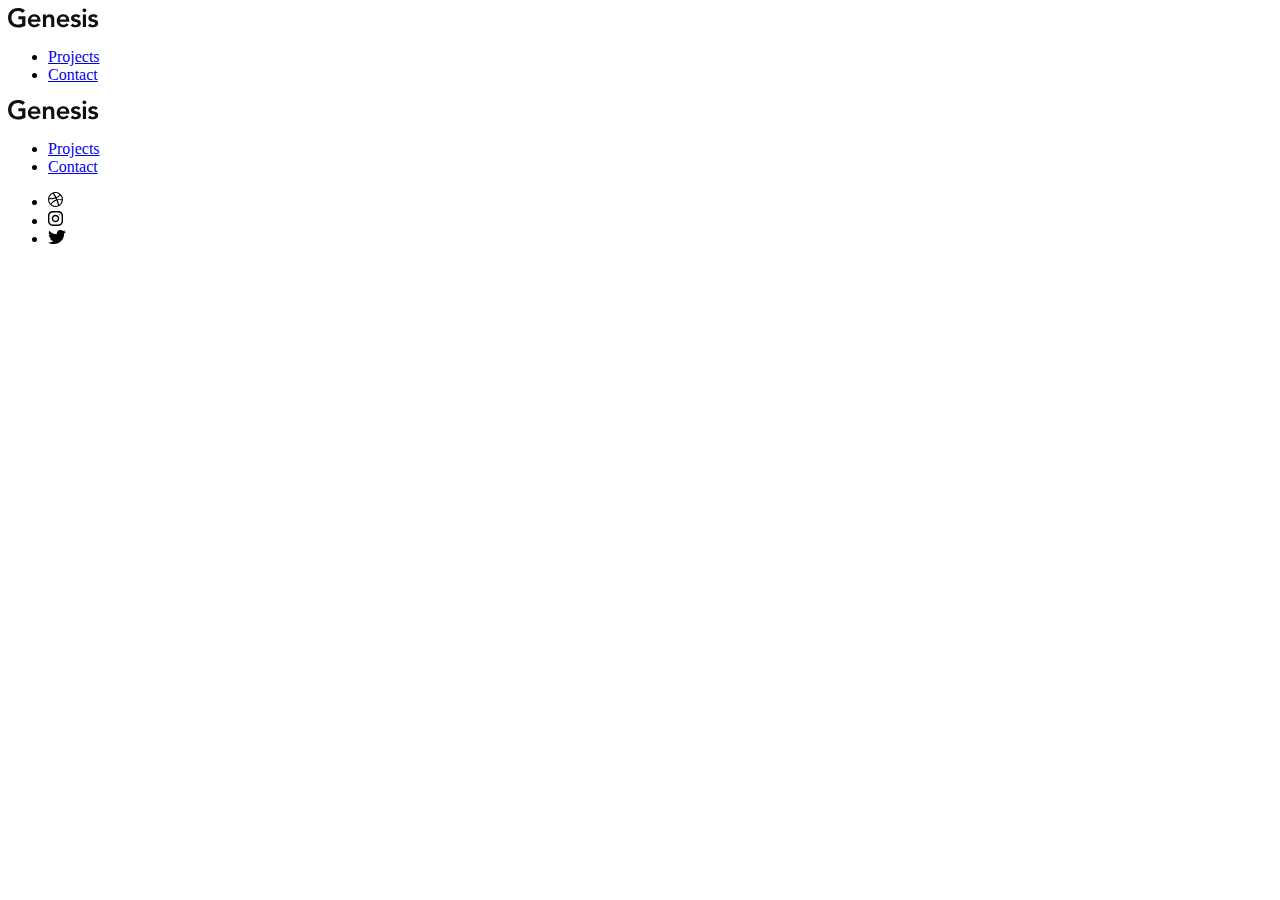
==== pages/Contact.html @ 63416f0d "added comments and changed fontsize" ====
<!DOCTYPE html>
<html lang="en">
  <head>
    <meta charset="UTF-8" />
    <meta name="viewport" content="width=device-width, initial-scale=1.0" />
    <link rel="stylesheet" href="style/style.css" />
    <title>Genesis</title>
  </head>
  <body>
    <header>
      <a href="/">
        <svg
          width="91"
          height="20"
          viewBox="0 0 91 20"
          fill="none"
          xmlns="http://www.w3.org/2000/svg"
        >
          <path
            fill-rule="evenodd"
            clip-rule="evenodd"
            d="M9.816 0.124001C12.364 0.124001 15.094 0.67 17.044 2.438L14.626 4.882C13.378 3.686 11.532 3.088 9.816 3.088C6.046 3.088 3.498 6 3.498 9.666C3.498 13.462 5.89 16.504 9.842 16.504C11.22 16.504 12.832 16.27 14.132 15.542V11.2H10.362V8.236H17.408V17.648C14.964 18.948 12.39 19.468 9.816 19.468C4.096 19.468 0.0660019 15.568 0.0660019 9.874C0.0660019 4.076 4.018 0.124001 9.816 0.124001ZM26.658 6.208C30.61 6.208 32.508 9.198 32.508 12.968V13.852H22.992C23.2 15.646 24.552 16.816 26.346 16.816C27.75 16.816 28.816 16.218 29.7 15.126L31.936 16.816C30.584 18.48 28.79 19.312 26.658 19.312C22.836 19.312 19.872 16.66 19.872 12.76C19.872 8.886 22.836 6.208 26.658 6.208ZM22.992 11.512H29.388C29.362 9.562 28.036 8.548 26.19 8.548C24.344 8.548 23.226 9.744 22.992 11.512ZM41.758 6.208C45.476 6.208 46.308 9.094 46.308 11.018V19H43.188V12.526C43.188 10.03 42.382 9.016 40.9 9.016C38.898 9.016 38.04 10.472 38.04 12.136V19H34.92V6.52H37.884V8.522H37.936C38.69 6.884 40.12 6.208 41.758 6.208ZM55.506 6.208C59.458 6.208 61.356 9.198 61.356 12.968V13.852H51.84C52.048 15.646 53.4 16.816 55.194 16.816C56.598 16.816 57.664 16.218 58.548 15.126L60.784 16.816C59.432 18.48 57.638 19.312 55.506 19.312C51.684 19.312 48.72 16.66 48.72 12.76C48.72 8.886 51.684 6.208 55.506 6.208ZM51.84 11.512H58.236C58.21 9.562 56.884 8.548 55.038 8.548C53.192 8.548 52.074 9.744 51.84 11.512ZM68.032 6.208C69.982 6.208 71.594 6.884 72.504 8.106L70.424 9.978C69.8 9.12 69.02 8.704 67.98 8.704C66.966 8.704 66.16 9.224 66.16 10.03C66.16 11.044 67.564 11.226 69.124 11.59C71.048 12.032 72.894 12.734 72.894 15.308C72.894 17.934 70.58 19.312 67.486 19.312C65.562 19.312 63.924 18.818 62.65 17.388L64.73 15.438C65.796 16.608 66.628 16.972 67.694 16.972C68.838 16.972 69.774 16.4 69.774 15.542C69.774 14.346 68.266 14.138 66.68 13.774C64.99 13.384 63.04 12.786 63.04 10.238C63.04 7.196 65.9 6.208 68.032 6.208ZM76.398 0.410001C77.542 0.410001 78.426 1.216 78.426 2.282C78.426 3.4 77.516 4.154 76.398 4.154C75.28 4.154 74.422 3.296 74.422 2.282C74.422 1.268 75.28 0.410001 76.398 0.410001ZM74.864 6.52H77.984V19H74.864V6.52ZM85.336 6.208C87.286 6.208 88.898 6.884 89.808 8.106L87.728 9.978C87.104 9.12 86.324 8.704 85.284 8.704C84.27 8.704 83.464 9.224 83.464 10.03C83.464 11.044 84.868 11.226 86.428 11.59C88.352 12.032 90.198 12.734 90.198 15.308C90.198 17.934 87.884 19.312 84.79 19.312C82.866 19.312 81.228 18.818 79.954 17.388L82.034 15.438C83.1 16.608 83.932 16.972 84.998 16.972C86.142 16.972 87.078 16.4 87.078 15.542C87.078 14.346 85.57 14.138 83.984 13.774C82.294 13.384 80.344 12.786 80.344 10.238C80.344 7.196 83.204 6.208 85.336 6.208Z"
            fill="#111111"
          />
        </svg>
      </a>
      <nav>
        <ul role="list">
          <li>
            <a href="/">Projects</a>
          </li>
          <li>
            <a href="/">Contact</a>
          </li>
        </ul>
      </nav>
    </header>
    <main></main>
    <footer>
      <a href="/">
        <svg
          width="91"
          height="20"
          viewBox="0 0 91 20"
          fill="none"
          xmlns="http://www.w3.org/2000/svg"
        >
          <path
            fill-rule="evenodd"
            clip-rule="evenodd"
            d="M9.816 0.124001C12.364 0.124001 15.094 0.67 17.044 2.438L14.626 4.882C13.378 3.686 11.532 3.088 9.816 3.088C6.046 3.088 3.498 6 3.498 9.666C3.498 13.462 5.89 16.504 9.842 16.504C11.22 16.504 12.832 16.27 14.132 15.542V11.2H10.362V8.236H17.408V17.648C14.964 18.948 12.39 19.468 9.816 19.468C4.096 19.468 0.0660019 15.568 0.0660019 9.874C0.0660019 4.076 4.018 0.124001 9.816 0.124001ZM26.658 6.208C30.61 6.208 32.508 9.198 32.508 12.968V13.852H22.992C23.2 15.646 24.552 16.816 26.346 16.816C27.75 16.816 28.816 16.218 29.7 15.126L31.936 16.816C30.584 18.48 28.79 19.312 26.658 19.312C22.836 19.312 19.872 16.66 19.872 12.76C19.872 8.886 22.836 6.208 26.658 6.208ZM22.992 11.512H29.388C29.362 9.562 28.036 8.548 26.19 8.548C24.344 8.548 23.226 9.744 22.992 11.512ZM41.758 6.208C45.476 6.208 46.308 9.094 46.308 11.018V19H43.188V12.526C43.188 10.03 42.382 9.016 40.9 9.016C38.898 9.016 38.04 10.472 38.04 12.136V19H34.92V6.52H37.884V8.522H37.936C38.69 6.884 40.12 6.208 41.758 6.208ZM55.506 6.208C59.458 6.208 61.356 9.198 61.356 12.968V13.852H51.84C52.048 15.646 53.4 16.816 55.194 16.816C56.598 16.816 57.664 16.218 58.548 15.126L60.784 16.816C59.432 18.48 57.638 19.312 55.506 19.312C51.684 19.312 48.72 16.66 48.72 12.76C48.72 8.886 51.684 6.208 55.506 6.208ZM51.84 11.512H58.236C58.21 9.562 56.884 8.548 55.038 8.548C53.192 8.548 52.074 9.744 51.84 11.512ZM68.032 6.208C69.982 6.208 71.594 6.884 72.504 8.106L70.424 9.978C69.8 9.12 69.02 8.704 67.98 8.704C66.966 8.704 66.16 9.224 66.16 10.03C66.16 11.044 67.564 11.226 69.124 11.59C71.048 12.032 72.894 12.734 72.894 15.308C72.894 17.934 70.58 19.312 67.486 19.312C65.562 19.312 63.924 18.818 62.65 17.388L64.73 15.438C65.796 16.608 66.628 16.972 67.694 16.972C68.838 16.972 69.774 16.4 69.774 15.542C69.774 14.346 68.266 14.138 66.68 13.774C64.99 13.384 63.04 12.786 63.04 10.238C63.04 7.196 65.9 6.208 68.032 6.208ZM76.398 0.410001C77.542 0.410001 78.426 1.216 78.426 2.282C78.426 3.4 77.516 4.154 76.398 4.154C75.28 4.154 74.422 3.296 74.422 2.282C74.422 1.268 75.28 0.410001 76.398 0.410001ZM74.864 6.52H77.984V19H74.864V6.52ZM85.336 6.208C87.286 6.208 88.898 6.884 89.808 8.106L87.728 9.978C87.104 9.12 86.324 8.704 85.284 8.704C84.27 8.704 83.464 9.224 83.464 10.03C83.464 11.044 84.868 11.226 86.428 11.59C88.352 12.032 90.198 12.734 90.198 15.308C90.198 17.934 87.884 19.312 84.79 19.312C82.866 19.312 81.228 18.818 79.954 17.388L82.034 15.438C83.1 16.608 83.932 16.972 84.998 16.972C86.142 16.972 87.078 16.4 87.078 15.542C87.078 14.346 85.57 14.138 83.984 13.774C82.294 13.384 80.344 12.786 80.344 10.238C80.344 7.196 83.204 6.208 85.336 6.208Z"
            fill="#111111"
          />
        </svg>
      </a>
      <div class="footer-links">
        <nav>
          <ul role="list">
            <li>
              <a href="/">Projects</a>
            </li>
            <li>
              <a href="/">Contact</a>
            </li>
          </ul>
        </nav>
        <ul role="list">
          <li>
            <svg
              width="15"
              height="15"
              viewBox="0 0 15 15"
              fill="none"
              xmlns="http://www.w3.org/2000/svg"
            >
              <path
                fill-rule="evenodd"
                clip-rule="evenodd"
                d="M13.9795 3.73131C13.3095 2.58352 12.4007 1.67474 11.2529 1.00479C10.1049 0.334886 8.85164 0 7.49224 0C6.13298 0 4.87937 0.334886 3.73155 1.00479C2.58366 1.67464 1.67487 2.58342 1.0049 3.73131C0.334886 4.87927 0 6.13288 0 7.49204C0 8.85126 0.334989 10.1047 1.00479 11.2527C1.67474 12.4005 2.58352 13.3093 3.73141 13.9793C4.87937 14.6492 6.13288 14.9841 7.49211 14.9841C8.85133 14.9841 10.105 14.6492 11.2529 13.9793C12.4007 13.3095 13.3094 12.4005 13.9794 11.2527C14.6492 10.1048 14.984 8.8512 14.984 7.49204C14.984 6.13274 14.6492 4.8791 13.9795 3.73131ZM7.49214 1.09261C9.10493 1.09261 10.513 1.62588 11.7161 2.69238L11.5941 2.86298C11.5454 2.93139 11.4234 3.06294 11.2284 3.25814C11.0333 3.45318 10.8203 3.63864 10.5895 3.8142C10.3584 3.98983 10.0448 4.18978 9.64797 4.41417C9.25124 4.63855 8.82854 4.8354 8.37974 5.00446C7.63189 3.62559 6.83204 2.38343 5.98005 1.2779C6.49391 1.15435 6.99789 1.09261 7.49214 1.09261ZM4.76071 1.70706C3.86313 2.12973 3.10233 2.73465 2.47804 3.52141C1.85375 4.30835 1.43754 5.19294 1.22932 6.17491C3.19339 6.17501 5.1639 5.91485 7.14096 5.39457C6.36048 4.00937 5.56712 2.78013 4.76071 1.70706ZM1.52187 9.79934C1.23567 9.06772 1.09261 8.29855 1.09261 7.49204C1.09261 7.40095 1.09596 7.33264 1.10238 7.28716C3.45677 7.28716 5.64526 6.98484 7.66784 6.37989C7.87599 6.78308 8.04834 7.14403 8.18491 7.46279C8.15857 7.47577 8.11661 7.49033 8.05804 7.50663C7.99931 7.52289 7.95714 7.53417 7.9309 7.54076L7.57005 7.66756C7.3228 7.75866 6.99916 7.91477 6.59935 8.13577C6.19944 8.35712 5.7751 8.62035 5.32633 8.92609C4.87756 9.23187 4.41417 9.6367 3.93622 10.1409C3.4582 10.6449 3.05662 11.1861 2.73144 11.7649C2.21115 11.1861 1.808 10.5308 1.52187 9.79934ZM3.41436 12.4283C4.61105 13.4037 5.97027 13.8916 7.49214 13.8916C8.35069 13.8915 9.18301 13.7225 9.98945 13.3841C9.71641 11.8168 9.26095 10.1973 8.6238 8.52591H8.60416L8.58475 8.53572C8.48071 8.57481 8.34085 8.62859 8.16523 8.69686C7.98946 8.76492 7.66121 8.92442 7.17998 9.17464C6.69864 9.42533 6.25319 9.69195 5.84347 9.97466C5.43376 10.2576 5.00781 10.6301 4.56554 11.0918C4.12319 11.5535 3.7883 12.0347 3.56071 12.5357L3.41436 12.4283ZM12.8773 10.9503C12.396 11.695 11.7943 12.3114 11.0726 12.799C10.8058 11.3032 10.3898 9.77795 9.8238 8.22372C11.118 8.02189 12.4479 8.11637 13.8137 8.50644C13.6706 9.39092 13.3584 10.2057 12.8773 10.9503ZM13.5501 7.36042C13.6476 7.37658 13.729 7.39134 13.7941 7.40426L13.8917 7.42374C13.8724 5.91478 13.3877 4.58163 12.4382 3.424L12.4284 3.43384C12.3699 3.51178 12.3082 3.59139 12.2431 3.67285C12.1778 3.75417 12.0366 3.8988 11.8186 4.10689C11.6008 4.31494 11.3699 4.51169 11.126 4.69722C10.882 4.88255 10.557 5.09378 10.1507 5.33122C9.74399 5.56866 9.31626 5.77831 8.86749 5.96054C9.03024 6.30513 9.17337 6.61408 9.2971 6.88722C9.3097 6.92624 9.33103 6.98323 9.36024 7.05796C9.38949 7.13279 9.41382 7.18647 9.43346 7.21903C9.66755 7.18657 9.90974 7.16354 10.1601 7.15073C10.4103 7.13781 10.6495 7.13122 10.8769 7.13122C11.1046 7.13122 11.3289 7.13614 11.5502 7.14584C11.7712 7.15568 11.9794 7.16856 12.1744 7.1849C12.3697 7.20116 12.5534 7.219 12.7258 7.23851C12.898 7.25805 13.0543 7.27913 13.194 7.30189C13.3338 7.32465 13.4526 7.34426 13.5501 7.36042Z"
                fill="black"
              />
            </svg>
          </li>
          <li>
            <svg
              width="15"
              height="15"
              viewBox="0 0 15 15"
              fill="none"
              xmlns="http://www.w3.org/2000/svg"
            >
              <path
                fill-rule="evenodd"
                clip-rule="evenodd"
                d="M4.6875 0H10.3125C12.9009 0 15 2.09906 15 4.6875V10.3125C15 12.9009 12.9009 15 10.3125 15H4.6875C2.09906 15 0 12.9009 0 10.3125V4.6875C0 2.09906 2.09906 0 4.6875 0ZM10.3125 13.5938C12.1219 13.5938 13.5938 12.1219 13.5938 10.3125V4.6875C13.5938 2.87812 12.1219 1.40625 10.3125 1.40625H4.6875C2.87812 1.40625 1.40625 2.87812 1.40625 4.6875V10.3125C1.40625 12.1219 2.87812 13.5938 4.6875 13.5938H10.3125Z"
                fill="black"
              />
              <path
                fill-rule="evenodd"
                clip-rule="evenodd"
                d="M3.75854 7.51709C3.75854 5.44143 5.44143 3.75854 7.51709 3.75854C9.59274 3.75854 11.2756 5.44143 11.2756 7.51709C11.2756 9.59274 9.59274 11.2756 7.51709 11.2756C5.44143 11.2756 3.75854 9.59274 3.75854 7.51709ZM5.168 7.51709C5.168 8.8119 6.22227 9.86618 7.51709 9.86618C8.8119 9.86618 9.86618 8.8119 9.86618 7.51709C9.86618 6.22133 8.8119 5.168 7.51709 5.168C6.22227 5.168 5.168 6.22133 5.168 7.51709Z"
                fill="black"
              />
              <path
                fill-rule="evenodd"
                clip-rule="evenodd"
                d="M11.5319 3.96354C11.8056 3.96354 12.0274 3.74173 12.0274 3.4681C12.0274 3.19447 11.8056 2.97266 11.5319 2.97266C11.2583 2.97266 11.0365 3.19447 11.0365 3.4681C11.0365 3.74173 11.2583 3.96354 11.5319 3.96354Z"
                fill="black"
              />
            </svg>
          </li>
          <li>
            <svg
              width="18"
              height="14"
              viewBox="0 0 18 14"
              fill="none"
              xmlns="http://www.w3.org/2000/svg"
            >
              <path
                fill-rule="evenodd"
                clip-rule="evenodd"
                d="M18 1.65598C17.3375 1.937 16.6266 2.12758 15.8797 2.21266C16.6424 1.7755 17.2261 1.0821 17.5028 0.258405C16.7874 0.663244 15.9978 0.957209 15.1565 1.11657C14.4827 0.428545 13.5244 0 12.4615 0C10.4222 0 8.76879 1.58278 8.76879 3.5338C8.76879 3.81051 8.80141 4.08076 8.86441 4.3392C5.796 4.19167 3.07515 2.7844 1.25412 0.646013C0.935794 1.16716 0.754706 1.7744 0.754706 2.42261C0.754706 3.64901 1.40709 4.73111 2.39691 5.3642C1.79176 5.34483 1.22262 5.18548 0.724353 4.9206V4.96474C0.724353 6.67673 1.99762 8.10553 3.68591 8.43072C3.37659 8.5104 3.05041 8.55454 2.71297 8.55454C2.47453 8.55454 2.24394 8.53193 2.01785 8.48886C2.488 9.89398 3.85126 10.9158 5.46647 10.9438C4.20332 11.8913 2.61062 12.4544 0.880706 12.4544C0.582647 12.4544 0.289059 12.4372 0 12.406C1.63432 13.4106 3.57459 13.9963 5.65994 13.9963C12.4525 13.9963 16.1655 8.61054 16.1655 3.93974L16.1531 3.48214C16.8786 2.98681 17.5062 2.36447 18 1.65598Z"
                fill="black"
              />
            </svg>
          </li>
        </ul>
      </div>
    </footer>
  </body>
</html>
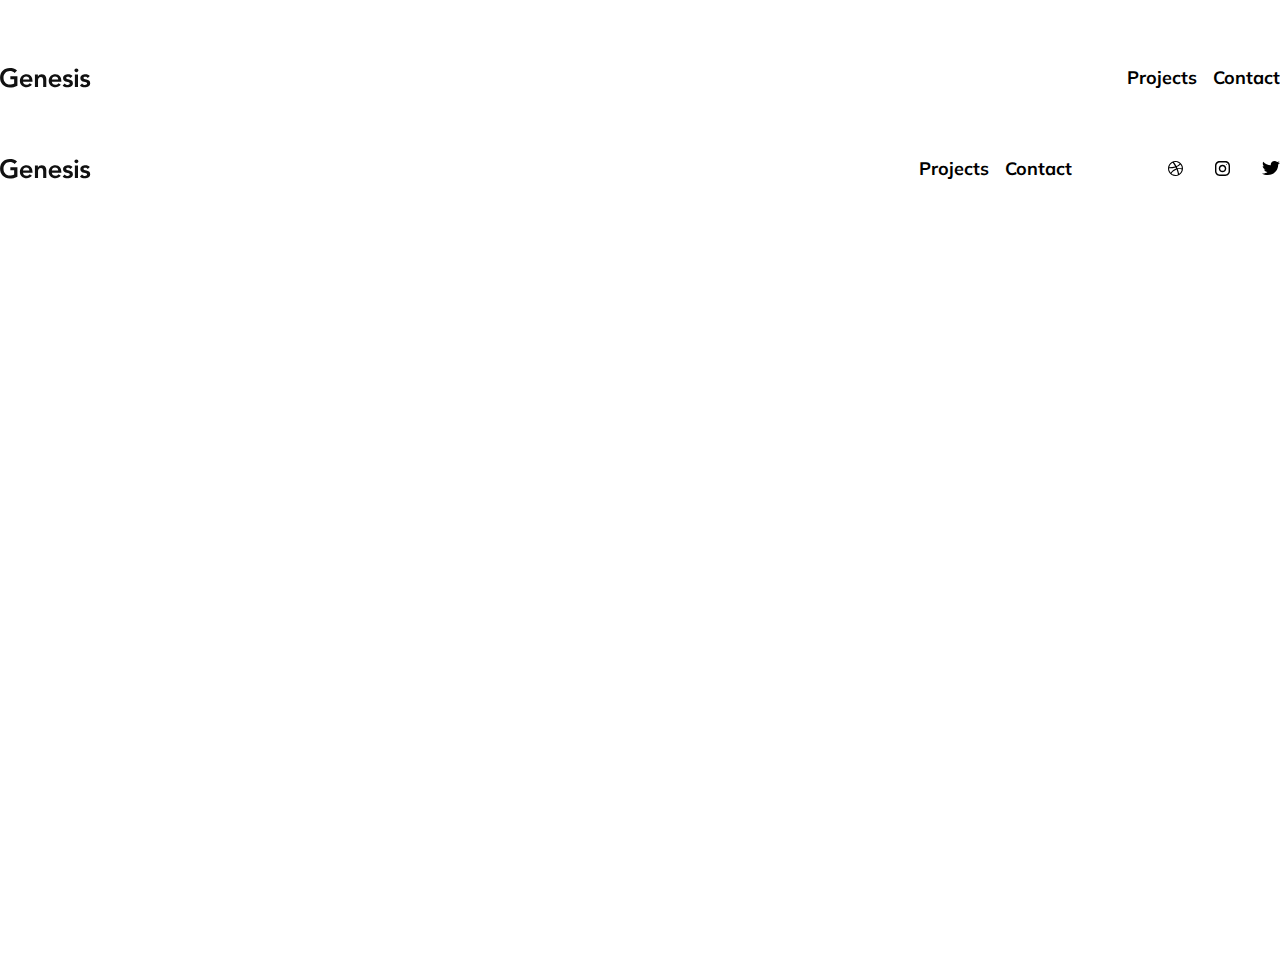
==== commit 4fcaa318: "story section + cards section complete" ====
--- a/pages/Contact.html
+++ b/pages/Contact.html
@@ -3,7 +3,7 @@
   <head>
     <meta charset="UTF-8" />
     <meta name="viewport" content="width=device-width, initial-scale=1.0" />
-    <link rel="stylesheet" href="style/style.css" />
+    <link rel="stylesheet" href="../style/style.css" />
     <title>Genesis</title>
   </head>
   <body>
--- a/style/style.css
+++ b/style/style.css
@@ -0,0 +1,313 @@
+@import url("https://fonts.googleapis.com/css2?family=Mulish:ital,wght@0,200..1000;1,200..1000&display=swap");
+*,
+*::before,
+*::after {
+  box-sizing: border-box;
+}
+
+* {
+  padding: 0;
+  margin: 0;
+}
+
+body {
+  max-width: 1280px;
+  margin: 0 auto;
+  min-height: 100vh;
+  overflow-x: hidden;
+  text-rendering: optimizeSpeed;
+  line-height: 1.5;
+}
+
+html {
+  font-family: "Mulish", sans-serif;
+}
+
+img {
+  max-width: 100%;
+  height: auto;
+  vertical-align: middle;
+  font-style: italic;
+  background-repeat: no-repeat;
+  background-size: cover;
+  shape-margin: 1rem;
+}
+
+picture,
+svg,
+video {
+  display: block;
+  max-width: 100%;
+}
+
+body,
+h1,
+h2,
+h3,
+h4,
+h5,
+h6,
+figure,
+blockquote,
+dl,
+dd {
+  margin-block-end: 0;
+}
+
+a {
+  color: black;
+  text-decoration: none;
+}
+
+ul[role=list],
+ol[role=list] {
+  list-style: none;
+}
+
+input,
+button,
+textarea,
+select {
+  font: inherit;
+}
+
+@media (prefers-reduced-motion: reduce) {
+  html:focus-within {
+    scroll-behavior: auto;
+  }
+  *,
+  *::before,
+  *::after {
+    animation-duration: 0.01ms !important;
+    animation-iteration-count: 1 !important;
+    transition-duration: 0.01ms !important;
+    scroll-behavior: auto !important;
+  }
+}
+/* HEADER + NAV */
+header {
+  display: flex;
+  align-items: center;
+  justify-content: space-between;
+  margin: 4rem 0 4rem 0;
+}
+header nav ul {
+  display: flex;
+  align-items: center;
+  gap: 1rem;
+  font-size: 18px;
+  font-weight: 700;
+}
+
+footer {
+  display: flex;
+  align-items: center;
+  justify-content: space-between;
+  margin: 2rem 0 2rem 0;
+}
+footer nav ul {
+  display: flex;
+  align-items: center;
+  gap: 1rem;
+  font-size: 18px;
+  font-weight: 700;
+}
+footer ul {
+  display: flex;
+  gap: 2rem;
+}
+
+.line {
+  border-top: 1px solid #D8D8D8;
+}
+
+.section-hero {
+  display: flex;
+  flex-direction: column;
+  align-items: start;
+  justify-content: center;
+}
+.section-hero span {
+  color: #4A4FF2;
+  font-size: 22px;
+  font-weight: 700;
+  margin: 2rem 0;
+}
+
+.section-hero__textbox {
+  display: flex;
+  align-items: end;
+  justify-content: space-between;
+  width: 100%;
+  margin-bottom: 6rem;
+}
+.section-hero__textbox h1, .section-hero__textbox span {
+  font-size: 40px;
+  font-weight: 700;
+}
+.section-hero__textbox p {
+  color: #111;
+  font-size: 18px;
+  font-style: italic;
+  text-align: end;
+}
+.section-hero__textbox p::before {
+  content: "";
+}
+
+/* gallery section */
+.section-gallery img {
+  display: block;
+  width: 100%;
+  height: 100%;
+  -o-object-fit: cover;
+     object-fit: cover;
+}
+
+.gallery-flex {
+  display: flex;
+  flex-direction: column;
+  gap: 1rem;
+}
+
+.grid {
+  display: grid;
+  gap: 1rem;
+}
+
+.grid-center {
+  place-items: center;
+}
+
+.grid-cols {
+  grid-template-columns: repeat(3, 1fr);
+}
+
+/* section-social */
+.section-social {
+  margin: 6rem 0;
+}
+
+.section-social__textbox {
+  display: grid;
+  grid-template-columns: 65% 1fr 1fr;
+}
+.section-social__textbox h2 {
+  font-size: 28px;
+  font-weight: 700;
+  margin-right: 60px;
+}
+.section-social__textbox ul {
+  color: #111;
+  font-size: 18px;
+  font-weight: 300;
+}
+
+/* Section previous work */
+.section-previous {
+  margin: 6rem 0;
+}
+
+.section-previous__textbox {
+  display: flex;
+  align-items: start;
+  gap: 12rem;
+  margin-bottom: 4rem;
+}
+.section-previous__textbox h2 {
+  flex: 1;
+}
+.section-previous__textbox p {
+  widows: 50%;
+}
+
+.section-previous__package {
+  width: 190px;
+}
+
+/* Footer */
+.footer-links {
+  display: flex;
+  align-items: center;
+  gap: 6rem;
+}
+
+/* sub-hero section */
+.section-subhero {
+  display: flex;
+  gap: 2rem;
+  margin: 8rem 0 2rem 0;
+}
+.section-subhero__textbox {
+  display: flex;
+  flex-direction: column;
+  width: 100%;
+}
+.section-subhero__textbox h1 {
+  font-size: 40px;
+  margin-bottom: 2rem;
+}
+.section-subhero__textbox p {
+  font-size: 16px;
+  font-weight: 300;
+  margin-bottom: 2rem;
+}
+.section-subhero__projects {
+  display: flex;
+  justify-content: flex-end;
+  width: 100%;
+}
+
+.section-subhero__project {
+  display: flex;
+  font-size: 18px;
+  padding: 1rem 0;
+}
+
+.info-table {
+  width: 55%;
+  border-collapse: collapse;
+  margin-right: 2rem;
+}
+.info-table th, .info-table td {
+  text-align: left;
+  padding: 0.5rem;
+  font-size: 16px;
+  font-weight: 700;
+}
+.info-table th:first-child, .info-table td:first-child {
+  font-weight: normal;
+}
+.info-table th:last-child, .info-table td:last-child {
+  font-weight: bold;
+}
+.info-table th {
+  color: #888;
+}
+.info-table tr:not(:last-child) th, .info-table tr:not(:last-child) td {
+  border-bottom: 1px solid #ddd;
+}
+
+.section-story img {
+  width: 100%;
+  height: 100%;
+  -o-object-fit: cover;
+     object-fit: cover;
+  margin-bottom: 2rem;
+}
+.section-story p {
+  font-size: 16px;
+  font-weight: 400;
+  line-height: 1.6;
+  margin-bottom: 2rem;
+}
+
+.section-cards {
+  width: 100%;
+}
+.section-cards img {
+  width: 100%;
+  height: 100%;
+  -o-object-fit: cover;
+     object-fit: cover;
+}/*# sourceMappingURL=style.css.map */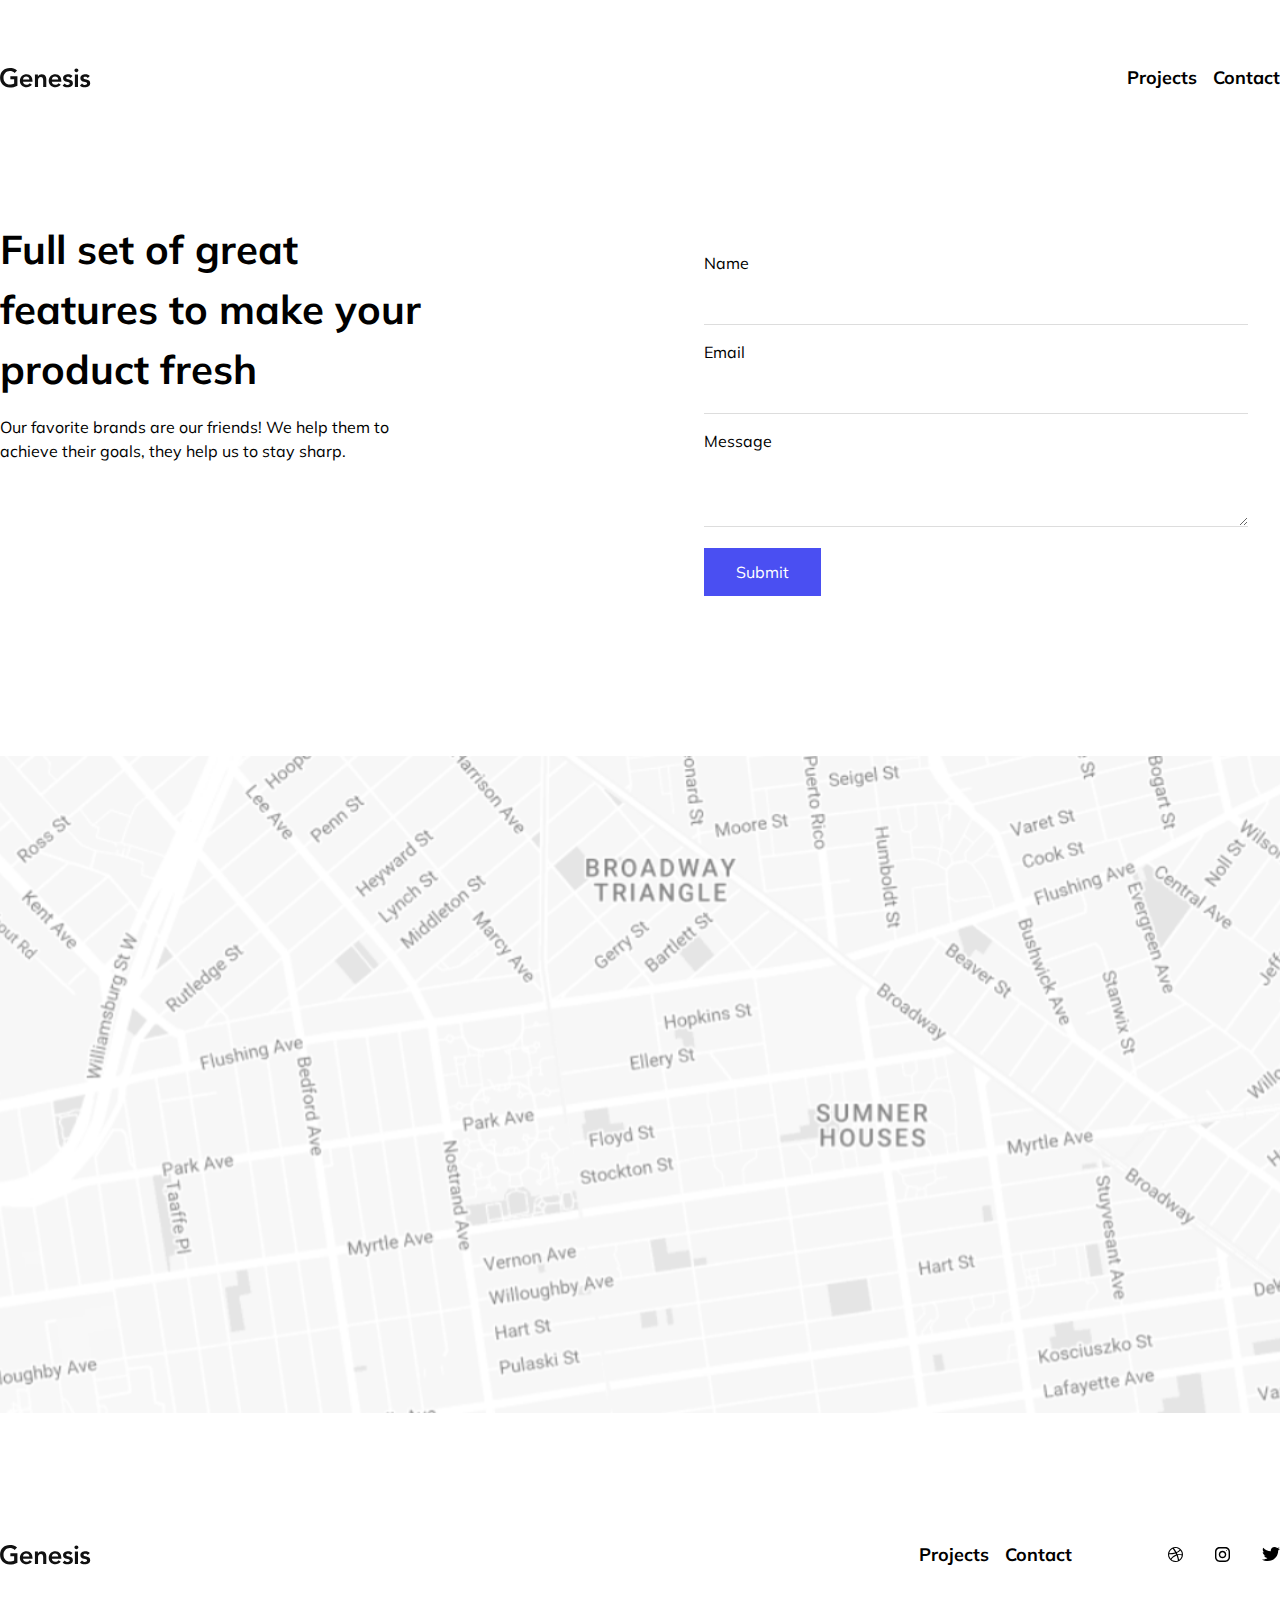
==== commit f1304b22: "contact page complete" ====
--- a/pages/Contact.html
+++ b/pages/Contact.html
@@ -27,15 +27,78 @@
       <nav>
         <ul role="list">
           <li>
-            <a href="/">Projects</a>
+            <a href="Projects.html">Projects</a>
           </li>
           <li>
-            <a href="/">Contact</a>
+            <a href="Contact.html">Contact</a>
           </li>
         </ul>
       </nav>
     </header>
-    <main></main>
+    <main>
+      <section class="section-form">
+        <div class="grid grid-cols-2 grid-gap">
+          <div class="section-form__textbox">
+            <h1>Full set of great features to make your product fresh</h1>
+            <p>
+              Our favorite brands are our friends! We help them to achieve their
+              goals, they help us to stay sharp.
+            </p>
+          </div>
+          <div class="section-form__form">
+            <form>
+              <div class="form-group">
+                <label for="name">Name</label>
+                <input type="text" id="name" name="name" />
+              </div>
+
+              <div class="form-group">
+                <label for="email">Email</label>
+                <input type="email" id="email" name="email" />
+              </div>
+
+              <div class="form-group">
+                <label for="message">Message</label>
+                <textarea id="message" name="message"></textarea>
+              </div>
+
+              <button type="submit">Submit</button>
+            </form>
+          </div>
+        </div>
+      </section>
+      <section class="section-map">
+        <svg
+          width="1110"
+          height="570"
+          viewBox="0 0 1110 570"
+          fill="none"
+          xmlns="http://www.w3.org/2000/svg"
+          xmlns:xlink="http://www.w3.org/1999/xlink"
+        >
+          <rect width="1110" height="570" fill="url(#pattern0)" />
+          <defs>
+            <pattern
+              id="pattern0"
+              patternContentUnits="objectBoundingBox"
+              width="1"
+              height="1"
+            >
+              <use
+                xlink:href="#image0_0_37"
+                transform="matrix(0.00102909 0 0 0.00200401 -0.0711423 0)"
+              />
+            </pattern>
+            <image
+              id="image0_0_37"
+              width="1110"
+              height="499"
+              xlink:href="[data-uri]